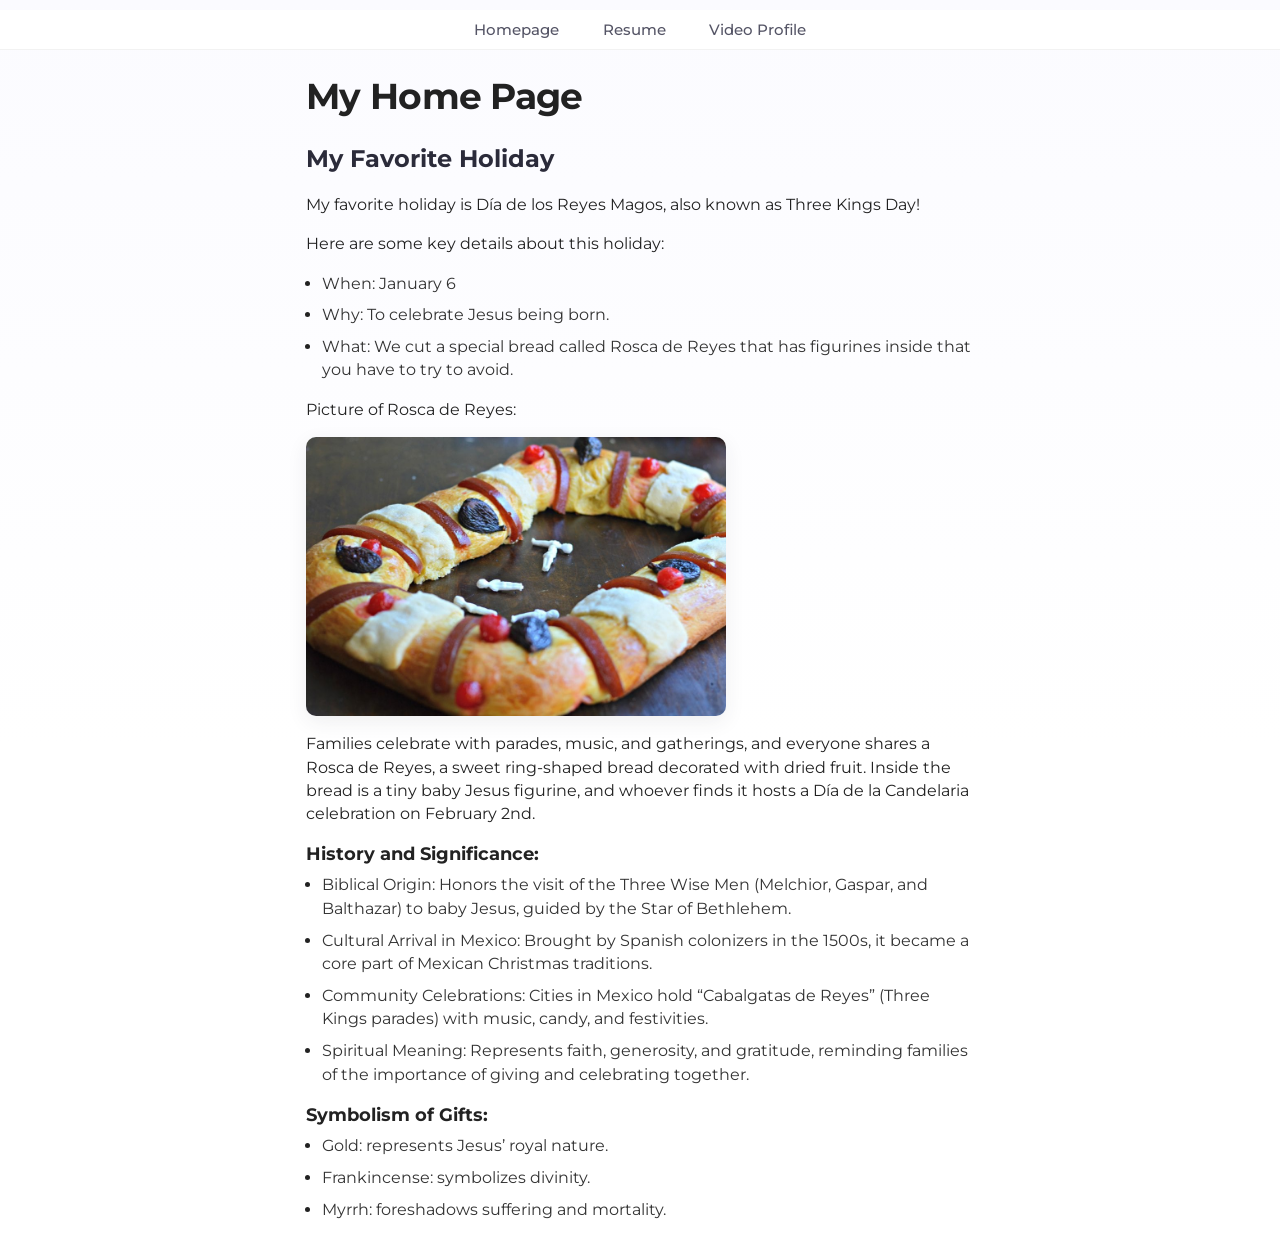
==== index.html @ a3867a6f "Add files via upload" ====
<!DOCTYPE html>
<html lang="en">
<head>
  <meta charset="UTF-8" />
  <meta name="viewport" content="width=device-width,initial-scale=1" />
  <title>Home Page</title>
  <link rel="stylesheet" href="styles.css" />
</head>
<body class="fluid">
  <header>
    <nav>
      <ul>
        <!-- Navigation is the same on all three html files -->
        <li><a href="index.html">Homepage</a></li>
        <li><a href="resume.html">Resume</a></li>
        <li><a href="page3.html">Video Profile</a></li>
      </ul>
    </nav>
  </header>

  <main class="content">
    <h1>My Home Page</h1>

    <h2>My Favorite Holiday</h2>
    <p>My favorite holiday is Día de los Reyes Magos, also known as Three Kings Day!</p>

    <p>Here are some key details about this holiday:</p>
    <ul>
      <li><a href="#">When: January 6</a></li>
      <li><a href="#">Why: To celebrate Jesus being born.</a></li>
      <li><a href="#">What: We cut a special bread called Rosca de Reyes that has figurines inside that you have to try to avoid.</a></li>
    </ul>

    <p>Picture of Rosca de Reyes:</p>
    <img src="Rosca.jpg" alt="Rosca de Reyes" />

    <p>Families celebrate with parades, music, and gatherings, and everyone shares a Rosca de Reyes, a sweet ring-shaped bread decorated with dried fruit. Inside the bread is a tiny baby Jesus figurine, and whoever finds it hosts a Día de la Candelaria celebration on February 2nd.</p>

    <h3>History and Significance:</h3>
    <ul>
      <li><a href="#">Biblical Origin: Honors the visit of the Three Wise Men (Melchior, Gaspar, and Balthazar) to baby Jesus, guided by the Star of Bethlehem.</a></li>
      <li><a href="#">Cultural Arrival in Mexico: Brought by Spanish colonizers in the 1500s, it became a core part of Mexican Christmas traditions.</a></li>
      <li><a href="#">Community Celebrations: Cities in Mexico hold “Cabalgatas de Reyes” (Three Kings parades) with music, candy, and festivities.</a></li>
      <li><a href="#">Spiritual Meaning: Represents faith, generosity, and gratitude, reminding families of the importance of giving and celebrating together.</a></li>
    </ul>

    <h3>Symbolism of Gifts:</h3>
    <ul>
      <li><a href="#">Gold: represents Jesus’ royal nature.</a></li>
      <li><a href="#">Frankincense: symbolizes divinity.</a></li>
      <li><a href="#">Myrrh: foreshadows suffering and mortality.</a></li>
    </ul>
  </main>
</body>
</html>
---- styles.css ----
@import url('https://fonts.googleapis.com/css2?family=Montserrat:wght@300;500;700&display=swap');

:root {
  --base: 1rem;      
  --space: 1.25rem;   
  --max-width: 70ch; 
  --accent: #6b4cff;
  --muted: #556;
}


html {
  font-size: 100%; 
  box-sizing: border-box;
}
*, *::before, *::after {
  box-sizing: inherit;
}

body {
  margin: 0;
  line-height: 1.45;
  font-family: 'Montserrat', system-ui, -apple-system, "Segoe UI", Roboto, "Helvetica Neue", Arial, sans-serif;
  color: #222;
  background: linear-gradient(180deg, #fbfbff 0%, #fff 60%);
  -webkit-font-smoothing: antialiased;
  -moz-osx-font-smoothing: grayscale;
  padding-top: calc(var(--space) * 0.5);
}


nav ul {
  list-style: none; 
  margin: 0;
  padding: 0;
}


nav {
  position: sticky;
  top: 0;
  background: rgba(255,255,255,0.9);
  backdrop-filter: blur(4px);
  border-bottom: 1px solid rgba(0,0,0,0.05);
  z-index: 10;
}
nav ul {
  display: flex;
  justify-content: center; 
  gap: 1.5rem;            
  padding: 0.5rem 1rem;
}
nav a {
  text-decoration: none;
  padding: 0.45rem 0.6rem;
  border-radius: 8px;
  font-weight: 500;
  font-size: 0.95rem;
  transition: transform 180ms ease, background-color 180ms ease;
  color: var(--muted);
}
nav a:hover,
nav a:focus {
  background: rgba(107,76,255,0.08);
  color: var(--accent);
  transform: translateY(-2px);
  outline: none;
}

body.fluid .content {
  max-width: var(--max-width);
  margin: 1.25rem auto;   
  padding: 0 4vw;           
}

h1 {
  font-size: 2.25rem;    
  margin: 0 0 0.5rem 0;
  letter-spacing: -0.02em;
}
h2 {
  font-size: 1.5rem;
  margin: 1.25rem 0 0.5rem;
  color: #2b2b3a;
}
h3 {
  font-size: 1.125rem;
  margin: 1rem 0 0.375rem;
}

.content ul {
  padding-left: 1rem;
  margin-top: 0.35rem;
}
.content li {
  margin-bottom: 0.5rem;
}
.content a {
  color: #333;
  text-decoration: none;
  font-weight: 400;
  font-size: 0.975rem;
}

.content img {
  display: block;
  max-width: 60vw;           
  width: min(420px, 60vw);  
  height: auto;
  border-radius: 10px;
  box-shadow: 0 6px 20px rgba(50,50,70,0.08);
  margin: 0.75rem 0;
}

@media (max-width: 520px) {
  nav ul {
    gap: 0.7rem;
    padding: 0.4rem;
  }
  h1 {
    font-size: 1.6rem;
  }
  .content img {
    max-width: 92vw;
    width: 92vw;
  }
}
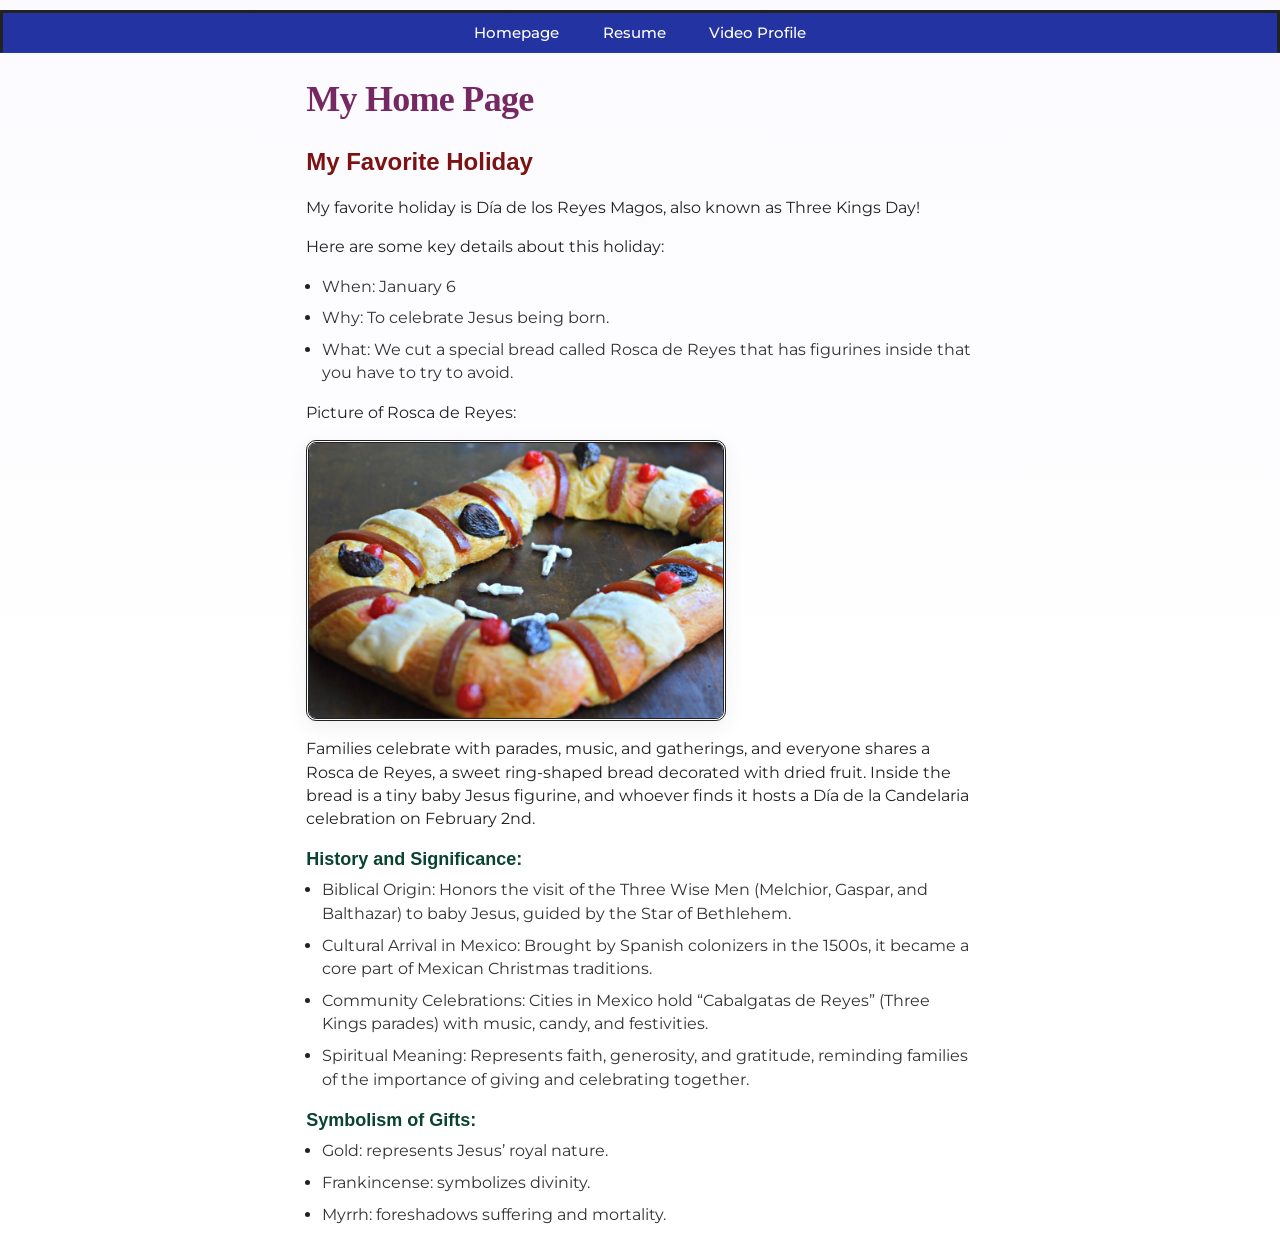
==== commit ada46feb: "Update index.html" ====
--- a/index.html
+++ b/index.html
@@ -1,10 +1,10 @@
 <!DOCTYPE html>
 <html lang="en">
 <head>
-  <meta charset="UTF-8" />
-  <meta name="viewport" content="width=device-width,initial-scale=1" />
+  <meta charset="UTF-8">
+  <meta name="viewport" content="width=device-width,initial-scale=1">
   <title>Home Page</title>
-  <link rel="stylesheet" href="styles.css" />
+  <link rel="stylesheet" href="styles.css">
 </head>
 <body class="fluid">
   <header>
@@ -32,7 +32,7 @@
     </ul>
 
     <p>Picture of Rosca de Reyes:</p>
-    <img src="Rosca.jpg" alt="Rosca de Reyes" />
+    <img src="Rosca.jpg" alt="Rosca de Reyes">
 
     <p>Families celebrate with parades, music, and gatherings, and everyone shares a Rosca de Reyes, a sweet ring-shaped bread decorated with dried fruit. Inside the bread is a tiny baby Jesus figurine, and whoever finds it hosts a Día de la Candelaria celebration on February 2nd.</p>
 
@@ -53,3 +53,4 @@
   </main>
 </body>
 </html>
+
--- a/styles.css
+++ b/styles.css
@@ -5,8 +5,8 @@
   --base: 1rem;      
   --space: 1.25rem;   
   --max-width: 70ch; 
-  --accent: #6b4cff;
-  --muted: #556;
+  --accent: #29129b;
+  --muted: rgb(26, 26, 29);
 }
 
 
@@ -27,6 +27,7 @@
   -webkit-font-smoothing: antialiased;
   -moz-osx-font-smoothing: grayscale;
   padding-top: calc(var(--space) * 0.5);
+  background-image: "lights";
 }
 
 
@@ -40,10 +41,11 @@
 nav {
   position: sticky;
   top: 0;
-  background: rgba(255,255,255,0.9);
+  background: rgba(13, 29, 152, 0.9);
   backdrop-filter: blur(4px);
-  border-bottom: 1px solid rgba(0,0,0,0.05);
+  border-bottom: 1px solid rgba(59, 144, 255, 0.05);
   z-index: 10;
+  border-style:solid;
 }
 nav ul {
   display: flex;
@@ -58,12 +60,12 @@
   font-weight: 500;
   font-size: 0.95rem;
   transition: transform 180ms ease, background-color 180ms ease;
-  color: var(--muted);
+  color: #ffffff;
 }
 nav a:hover,
 nav a:focus {
-  background: rgba(107,76,255,0.08);
-  color: var(--accent);
+  background: rgba(146, 130, 225, 0.08);
+  color: #ffffff;
   transform: translateY(-2px);
   outline: none;
 }
@@ -78,15 +80,20 @@
   font-size: 2.25rem;    
   margin: 0 0 0.5rem 0;
   letter-spacing: -0.02em;
+  color: #762862;
+  font-family: 'Times New Roman', Times, serif;
 }
 h2 {
   font-size: 1.5rem;
   margin: 1.25rem 0 0.5rem;
-  color: #2b2b3a;
+  color: #7c1212;
+  font-family: 'Lucida Sans', 'Lucida Sans Regular', 'Lucida Grande', 'Lucida Sans Unicode', Geneva, Verdana, sans-serif;
 }
 h3 {
   font-size: 1.125rem;
   margin: 1rem 0 0.375rem;
+  color: #0a4332;
+  font-family: 'Lucida Sans', 'Lucida Sans Regular', 'Lucida Grande', 'Lucida Sans Unicode', Geneva, Verdana, sans-serif;
 }
 
 .content ul {
@@ -111,12 +118,14 @@
   border-radius: 10px;
   box-shadow: 0 6px 20px rgba(50,50,70,0.08);
   margin: 0.75rem 0;
+  border-style:double;
 }
 
 @media (max-width: 520px) {
   nav ul {
     gap: 0.7rem;
     padding: 0.4rem;
+    border-style:double;
   }
   h1 {
     font-size: 1.6rem;
